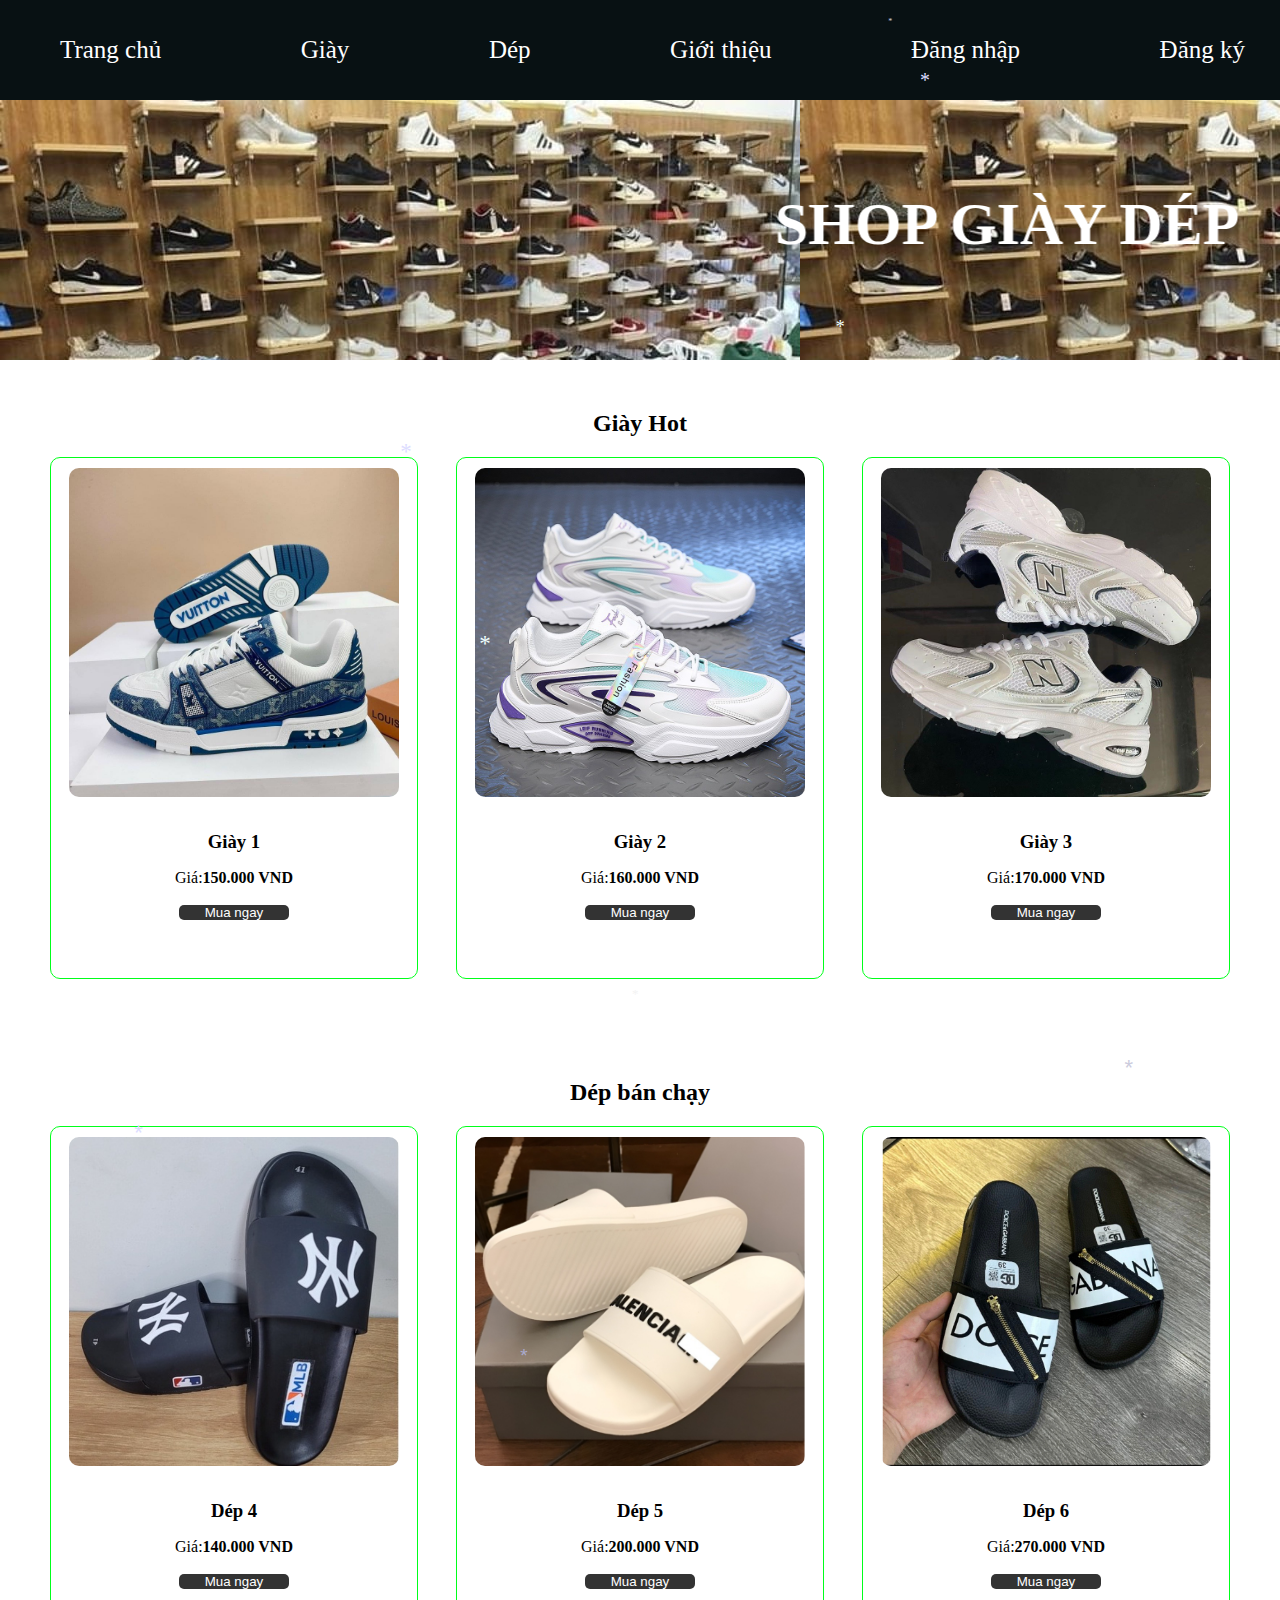
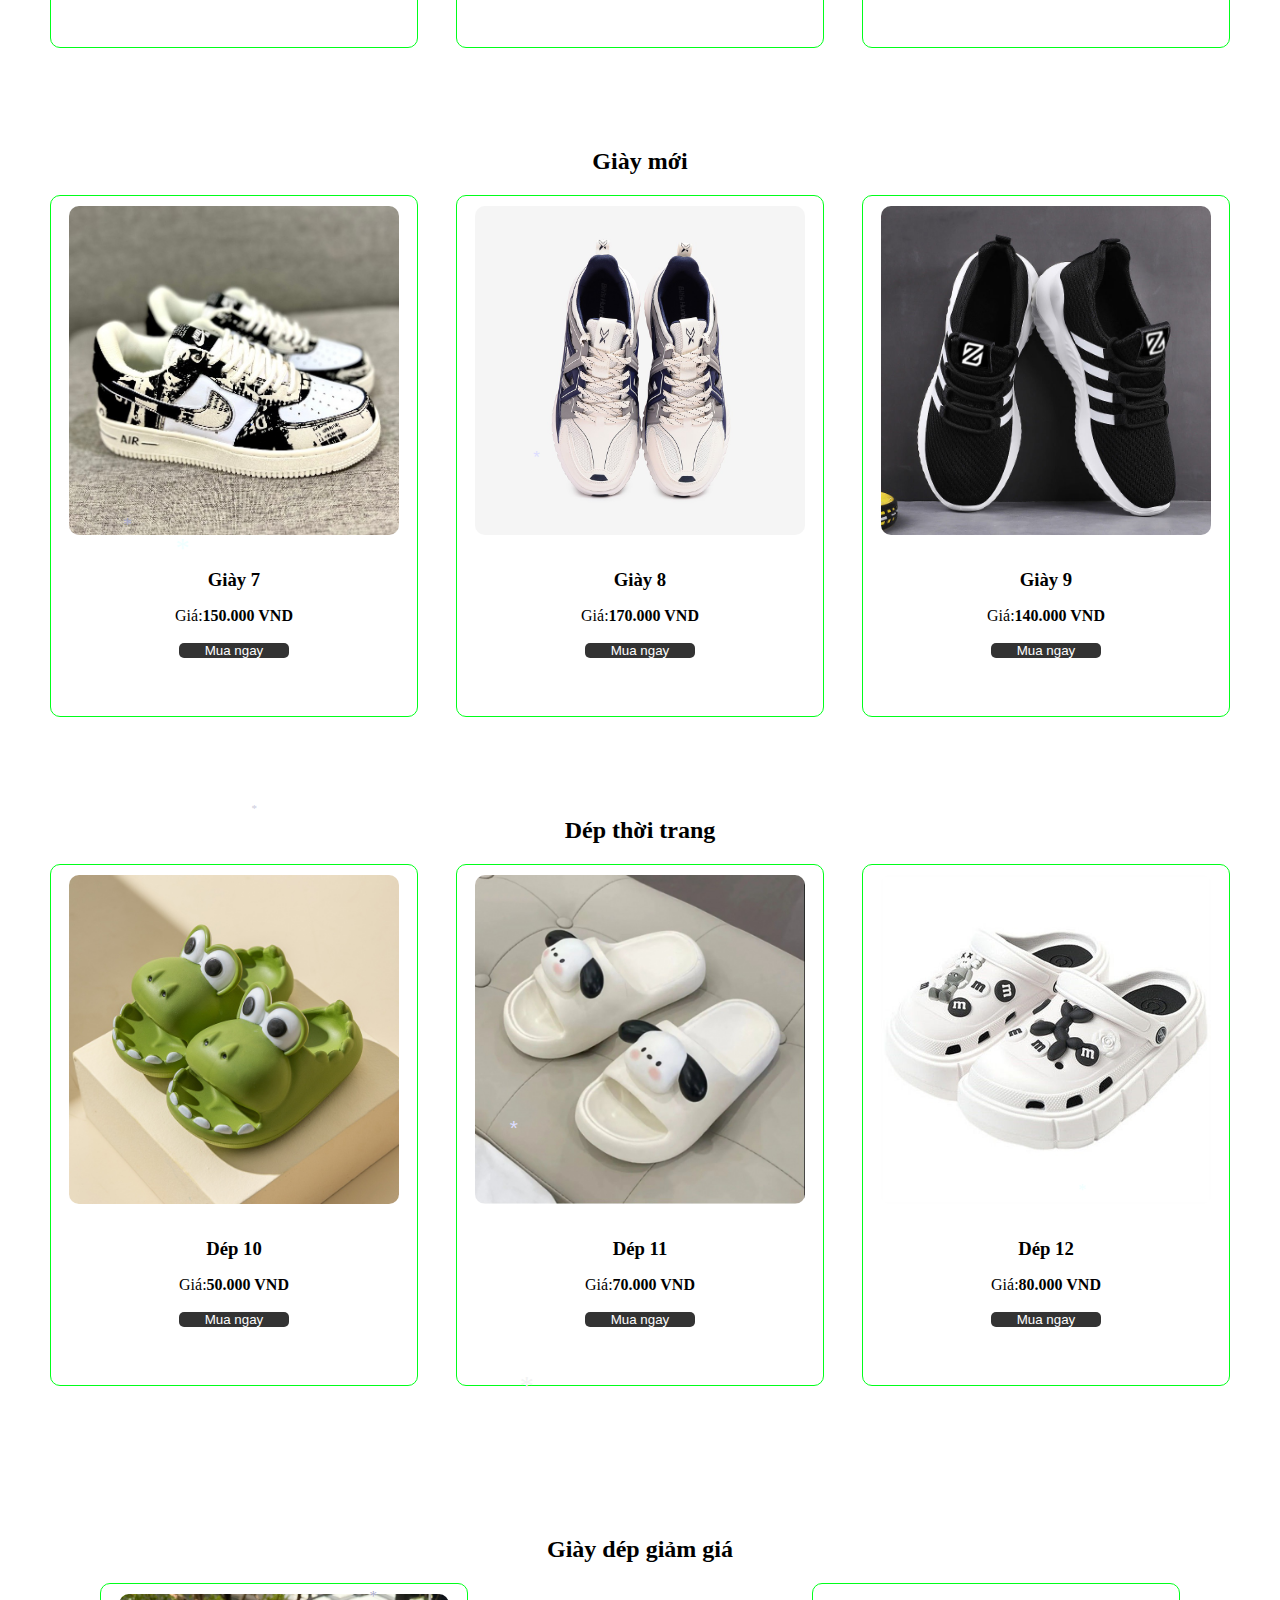
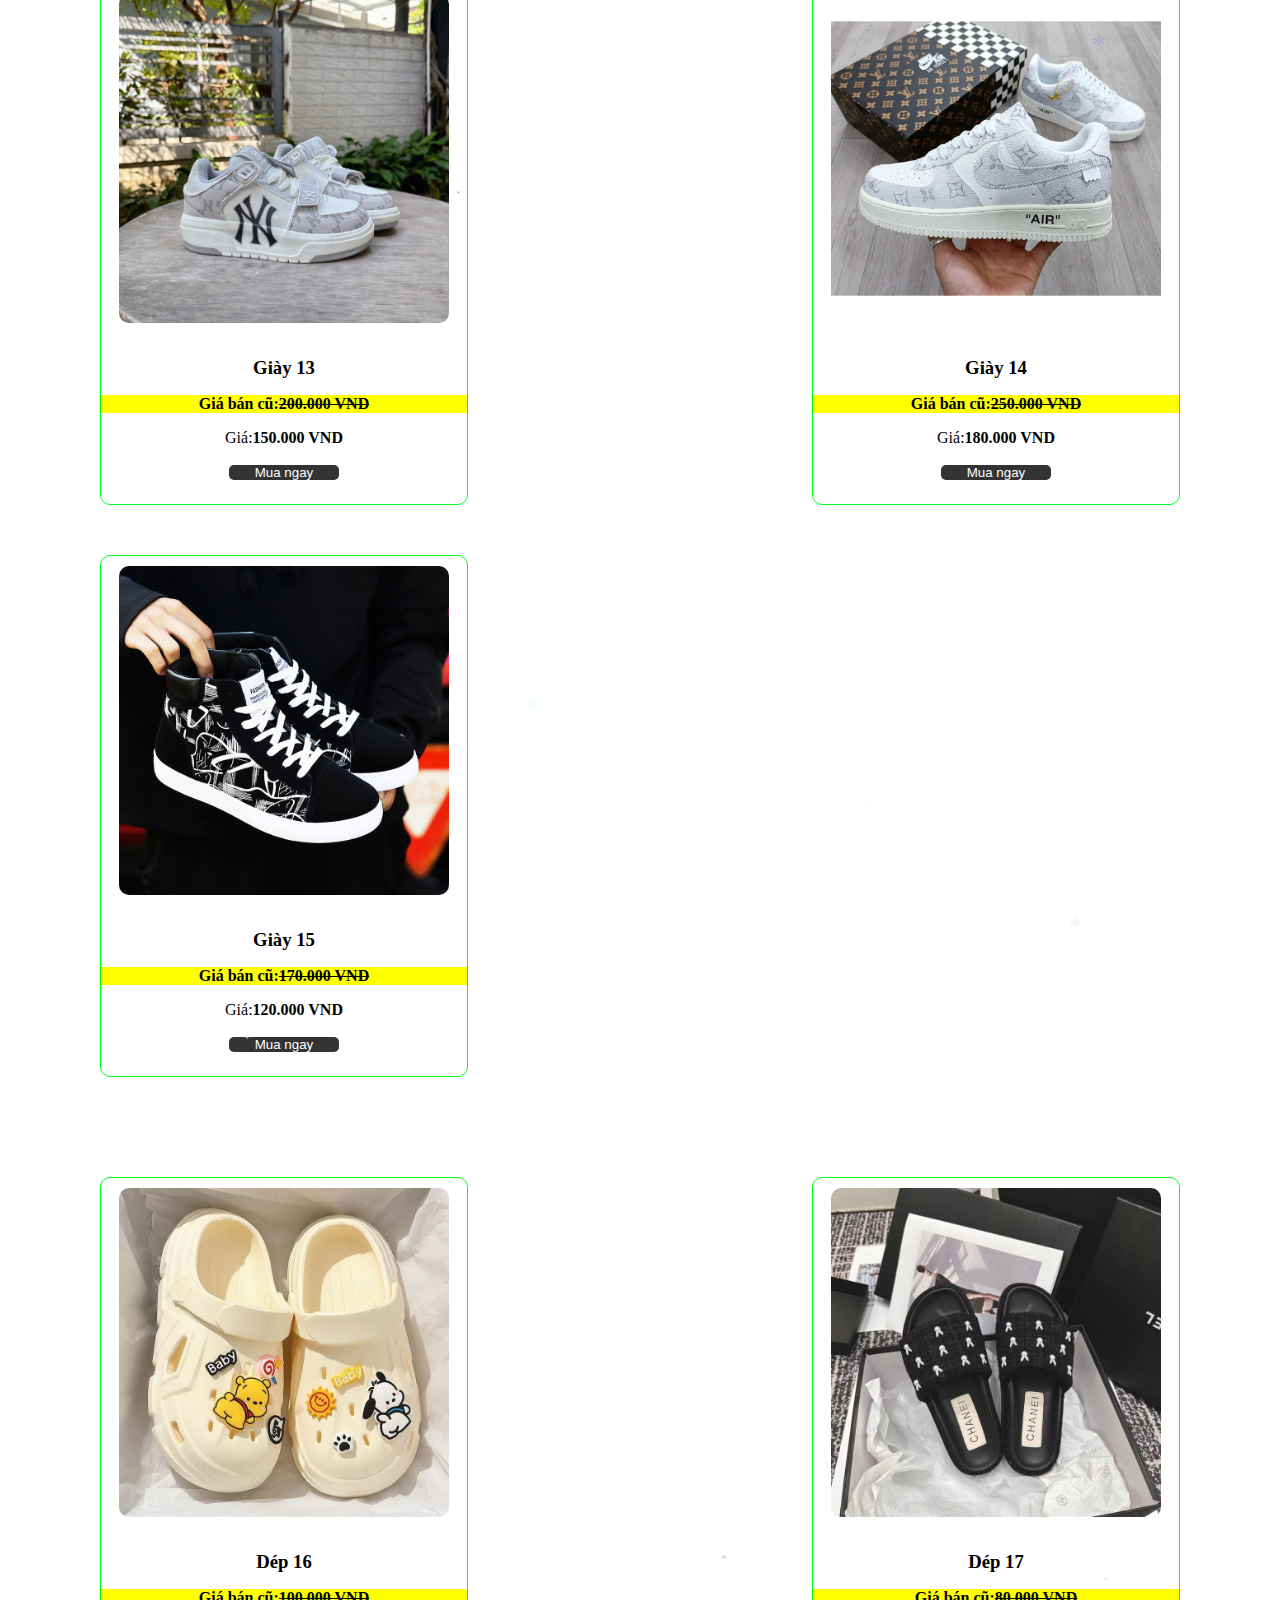
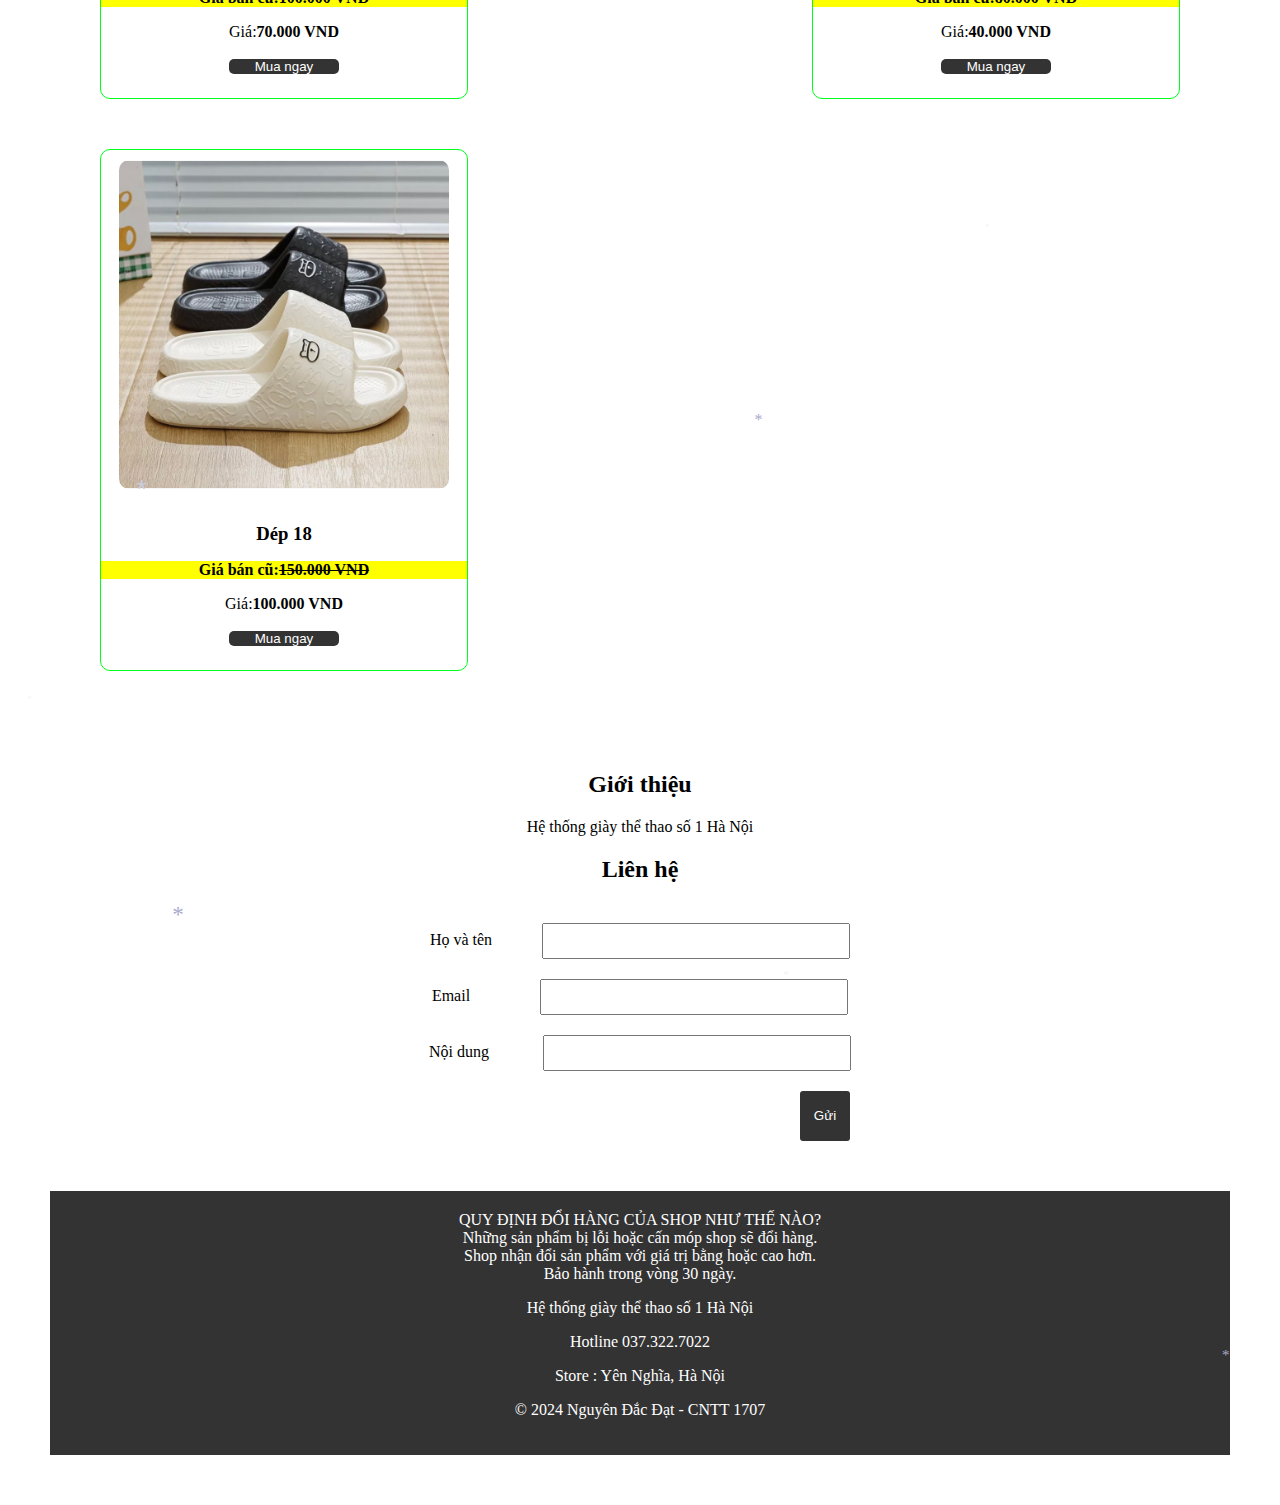
==== index.html @ 8111c7f2 "add_fileweb_giaydep" ====
<!DOCTYPE html>
<html lang="en">
<head>
    <meta charset="UTF-8">
    <meta name="viewport" content="width=device-width, initial-scale=1.0">
    <title>Shopdaydepcuadat</title>
    <link rel="stylesheet" href="moi.css">
    <script src="moi.js"></script>
</head>
<body>
        <header>
        <nav class="menu">
            <ul>
                <li><a href="index.html">Trang chủ</a></li>
                <li><a href="">Giày</a></li>
                <li><a href="">Dép</a></li>
                <li><a href="">Giới thiệu</a></li>
                <li><a href="dangnhap.html">Đăng nhập</a></li>
                <li><a href="dangki.html">Đăng ký</a></li>
            </ul>
        </nav>
    </header>
    <div class="header">
        <p class="name_banner"><marquee behavior=Alternate>SHOP GIÀY DÉP</marquee></p>
       
    </div>
        <main>
            <section class="s1">
                <h2>Giày Hot</h2>
                <div class="sps">
                <div class="sp">
                    <img src="./anh1.jpg" alt="">
                    <h3>Giày 1</h3>
                    <p>Giá:<b>150.000 VND</b></p>
                    <button>Mua ngay</button>
                </div>
                <div class="sp">
                    <img src="./anh2.jpg" alt="">
                    <h3>Giày 2</h3>
                    <p>Giá:<b>160.000 VND</b></p>
                    <button>Mua ngay</button>
                </div>
                <div class="sp">
                    <img src="./anh3.jpg" alt="">
                    <h3>Giày 3</h3>
                    <p>Giá:<b>170.000 VND</b></p>
                    <button>Mua ngay</button>
                </div>
            </div>
            </section>
            <section class="s1">
                <h2>Dép bán chạy</h2>
                <div class="sps">
                <div class="sp">
                    <img src="./anh4.jpg" alt="">
                    <h3>Dép 4</h3>
                    <p>Giá:<b>140.000 VND</b></p>
                    <button>Mua ngay</button>
                </div>
                <div class="sp">
                    <img src="./anh5.jpg" alt="">
                    <h3>Dép 5</h3>
                    <p>Giá:<b>200.000 VND</b></p>
                    <button>Mua ngay</button>
                </div>
                <div class="sp">
                    <img src="./anh6.jpg" alt="">
                    <h3>Dép 6</h3>
                    <p>Giá:<b>270.000 VND</b></p>
                    <button>Mua ngay</button>
                </div>
            </div>
            </section>
            <section class="s1">
                <h2>Giày mới</h2>
                <div class="sps">
                <div class="sp">
                    <img src="./anh7.jpg" alt="">
                    <h3>Giày 7</h3>
                    <p>Giá:<b>150.000 VND</b></p>
                    <button>Mua ngay</button>
                </div>
                <div class="sp">
                    <img src="./anh8.jpg" alt="">
                    <h3>Giày 8</h3>
                    <p>Giá:<b>170.000 VND</b></p>
                    <button>Mua ngay</button>
                </div>
                <div class="sp">
                    <img src="./anh9.jpg" alt="">
                    <h3>Giày 9</h3>
                    <p>Giá:<b>140.000 VND</b></p>
                    <button>Mua ngay</button>
                </div>
            </div>
            </section>
            <section class="s1">
                <h2> Dép thời trang</h2>
                <div class="sps">
                <div class="sp">
                    <img src="./anh10.jpg" alt="">
                    <h3>Dép 10</h3>
                    <p>Giá:<b>50.000 VND</b></p>
                    <button>Mua ngay</button>
                </div>
                <div class="sp">
                    <img src="./anh11.jpg" alt="">
                    <h3>Dép 11</h3>
                    <p>Giá:<b>70.000 VND</b></p>
                    <button>Mua ngay</button>
                </div>
                <div class="sp">
                    <img src="./anh12.jpg" alt="">
                    <h3>Dép 12</h3>
                    <p>Giá:<b>80.000 VND</b></p>
                    <button>Mua ngay</button>
                </div>
            </div>
            </section>
            <main>
            <section class="s1">
                    <h2>Giày dép giảm giá</h2>
                    <div class="sps">
                    <div class="sp">
                        <img src="./anh13.jpg" alt="">
                        <h3>Giày 13</h3>
                        <p class="giacu">Giá bán cũ:<s>200.000 VND</s></p>
                        <p>Giá:<b>150.000 VND</b></p>
                        <button>Mua ngay</button>
                    </div>
                    <div class="sp">
                        <img src="./anh14.jpg" alt="">
                        <h3>Giày 14</h3>
                        <p class="giacu">Giá bán cũ:<s>250.000 VND</s></p>
                        <p>Giá:<b>180.000 VND</b></p>
                        <button>Mua ngay</button>
                    </div>
                    <div class="sp">
                        <img src="./anh15.jpg" alt="">
                        <h3>Giày 15</h3>
                        <p class="giacu">Giá bán cũ:<s>170.000 VND</s></p>
                        <p>Giá:<b>120.000 VND</b></p>
                        <button>Mua ngay</button>
                    </div>
                </div>
                </section>
                <section class="s1">
                    <div class="sps">
                    <div class="sp">
                        <img src="./anh16.jpg" alt="">
                        <h3>Dép 16</h3>
                        <p class="giacu">Giá bán cũ:<s>100.000 VND</s></p>
                        <p>Giá:<b>70.000 VND</b></p>
                        <button>Mua ngay</button>
                    </div>
                    <div class="sp">
                        <img src="./anh17.jpg" alt="">
                        <h3>Dép 17</h3>
                        <p class="giacu">Giá bán cũ:<s>80.000 VND</s></p>
                        <p>Giá:<b>40.000 VND</b></p>
                        <button>Mua ngay</button>
                    </div>
                    <div class="sp">
                        <img src="./anh18.jpg" alt="">
                        <h3>Dép 18</h3>
                        <p class="giacu">Giá bán cũ:<s>150.000 VND</s></p>
                        <p>Giá:<b>100.000 VND</b></p>
                        <button>Mua ngay</button>
                    </div>
                </div>
                </section>
            <section class="s2">
                <h2>Giới thiệu</h2>
                <p>Hệ thống giày thể thao số 1 Hà Nội</p>
            </section>
            <section class="s2">
                <h2>Liên hệ</h2>
                <forn>
                    Họ và tên<input type="text" name="fname" id="fname"><br>
                    Email<input type="email" name="email" id="email"><br>
                    Nội dung<input type="text" name="message" id="message"><br>
                    <button>Gửi</button>
                </forn>
            </section>
        </main>
        <footer>
            QUY ĐỊNH ĐỔI HÀNG CỦA SHOP NHƯ THẾ NÀO? <br>
            Những sản phẩm bị lỗi hoặc cấn móp shop sẽ đổi hàng. <br>
            Shop nhận đổi sản phẩm với giá trị bằng hoặc cao hơn. <br>
            Bảo hành trong vòng 30 ngày. <br></td>
        <td><p>Hệ thống giày thể thao số 1 Hà Nội</p>
            <p>Hotline 037.322.7022</p>
            <p>Store : Yên Nghĩa, Hà Nội</p>
            <p>&copy; 2024 Nguyên Đắc Đạt - CNTT 1707</p>
        </footer>
</body>
</html>
---- moi.css ----
body{
            padding: 0;
            margin: 0;
            box-sizing: border-box;
        
        }
        header{

            background-color: rgb(8, 17, 19);
            color: antiquewhite;
            padding: 20px;
            }
        .name_banner{
            font-size: 60px;
            font-weight: bold;
            color: white;
        }
        .header{
            background-image: url(./anh19.jpg);    
            width: 100%;
            height: 200px;
            text-align: center;
            padding: 30px;
        }
        .login-container {
            background-color: #fff;
            padding: 160px;
            box-shadow: 0 0 10px rgba(0, 0, 0, 0.1);
          }
          
          .login-form {
            max-width: 300px;
            margin: auto;
          }
          
          .login-form h2 {
            margin-bottom: 20px;
          }
          
          .input-group {
            margin-bottom: 15px;
          }
          
          .input-group label {
            display: block;
            margin-bottom: 5px;
          }
          
          .input-group input {
            width: 100%;
            padding: 10px;
            border: 1px solid #ccc;
            border-radius: 3px;
          }
          
          button {
            width: 30%;
            padding: 10px;
            background-color: #007bff;
            color: #fff;
            border: none;
            border-radius: 3px;
            cursor: pointer;
          }
          
          button:hover {
            background-color: #0056b3;
          }
        .hl1{color: yellowgreen;
            background-color: darkred;
            border: 1px blue dashed;
            width: 500px; height: 50px;
            text-align: center;
            margin: 0px auto;
            font-size: 16px;
            padding: 55px 15px 20px 15px;
            font-weight: bold;
            border-radius: 10px;}
        .menu ul{
            list-style-type: none;
            display: flex;
            justify-content: space-between;
        }
        .menu ul li{
            margin-right: 15px;
            font-size: 25px;
        }
        .menu ul li:hover{
            background-color: aqua;
            border-radius: 10px;
            padding: 10px;
        }
        .menu ul li a:hover{
            cursor: pointer;
        }
        header h1{
            margin: 30px 15px 10px 0;
            text-align: center;
            font-size: 40px
        }
        main{
            padding: 50px;
        }
        
        .s1{
            margin-bottom: 50px;
        }
        .s1 p{
            text-align: center;
        }
        .s1 h2{
            text-align: center;
            margin:  0 0 20px;
        }
        .sps{
            display: flex;
            flex-wrap: wrap;
            justify-content: space-between;
        }
        .sp{
            width: calc(33.33%-20px);
            margin-bottom: 50px;
            text-align: center;
            border: 1px solid rgb(0, 255, 26);
            border-radius: 10px;
            width: 366px;
            height: 520px;
        }
        .sp:hover{
            background-color: yellowgreen;
        }
        .sp img{
            width: 90%;
            margin-top: 10px;
            margin-bottom: 20px;
            border-radius: 10px;
        }
        .sp h3{
            margin: 10px 0;
        }
        .sp button{
            background-color: #333;
            color: #fff;
            border: none;
            padding: 0px 10px;
            border-radius: 5px;
            cursor: pointer;
        }
        .sp button:hover{
            background-color: red;
        }
        .s2{
            text-align: center;
        }
        .s2 forn input{
            margin-left: 50px;
            width: 300px;
            height: 30px;
            margin-top: 20px;
        }
        #email{
            margin-left: 70px;
        }
        #message{
            margin-left: 54px;
        }
        #fname{
            margin-left: 50px;
        }
        .s2 forn button{
            background-color: #333;
            color: #fff;
            margin-top: 20px;
            width: 50px;
            height: 50px;
            margin-left: 370px;
            cursor: pointer;
        }
        .s2 button:hover{
            background-color: red;
            color: white;
        }
        a{
            text-decoration: none;
            color: #fff;
        }
        .giacu{background-color: yellow; font-weight: bold;}
    footer{
        background-color: #333;
        color: #fff;
        padding: 20px;
        text-align: center;
    }
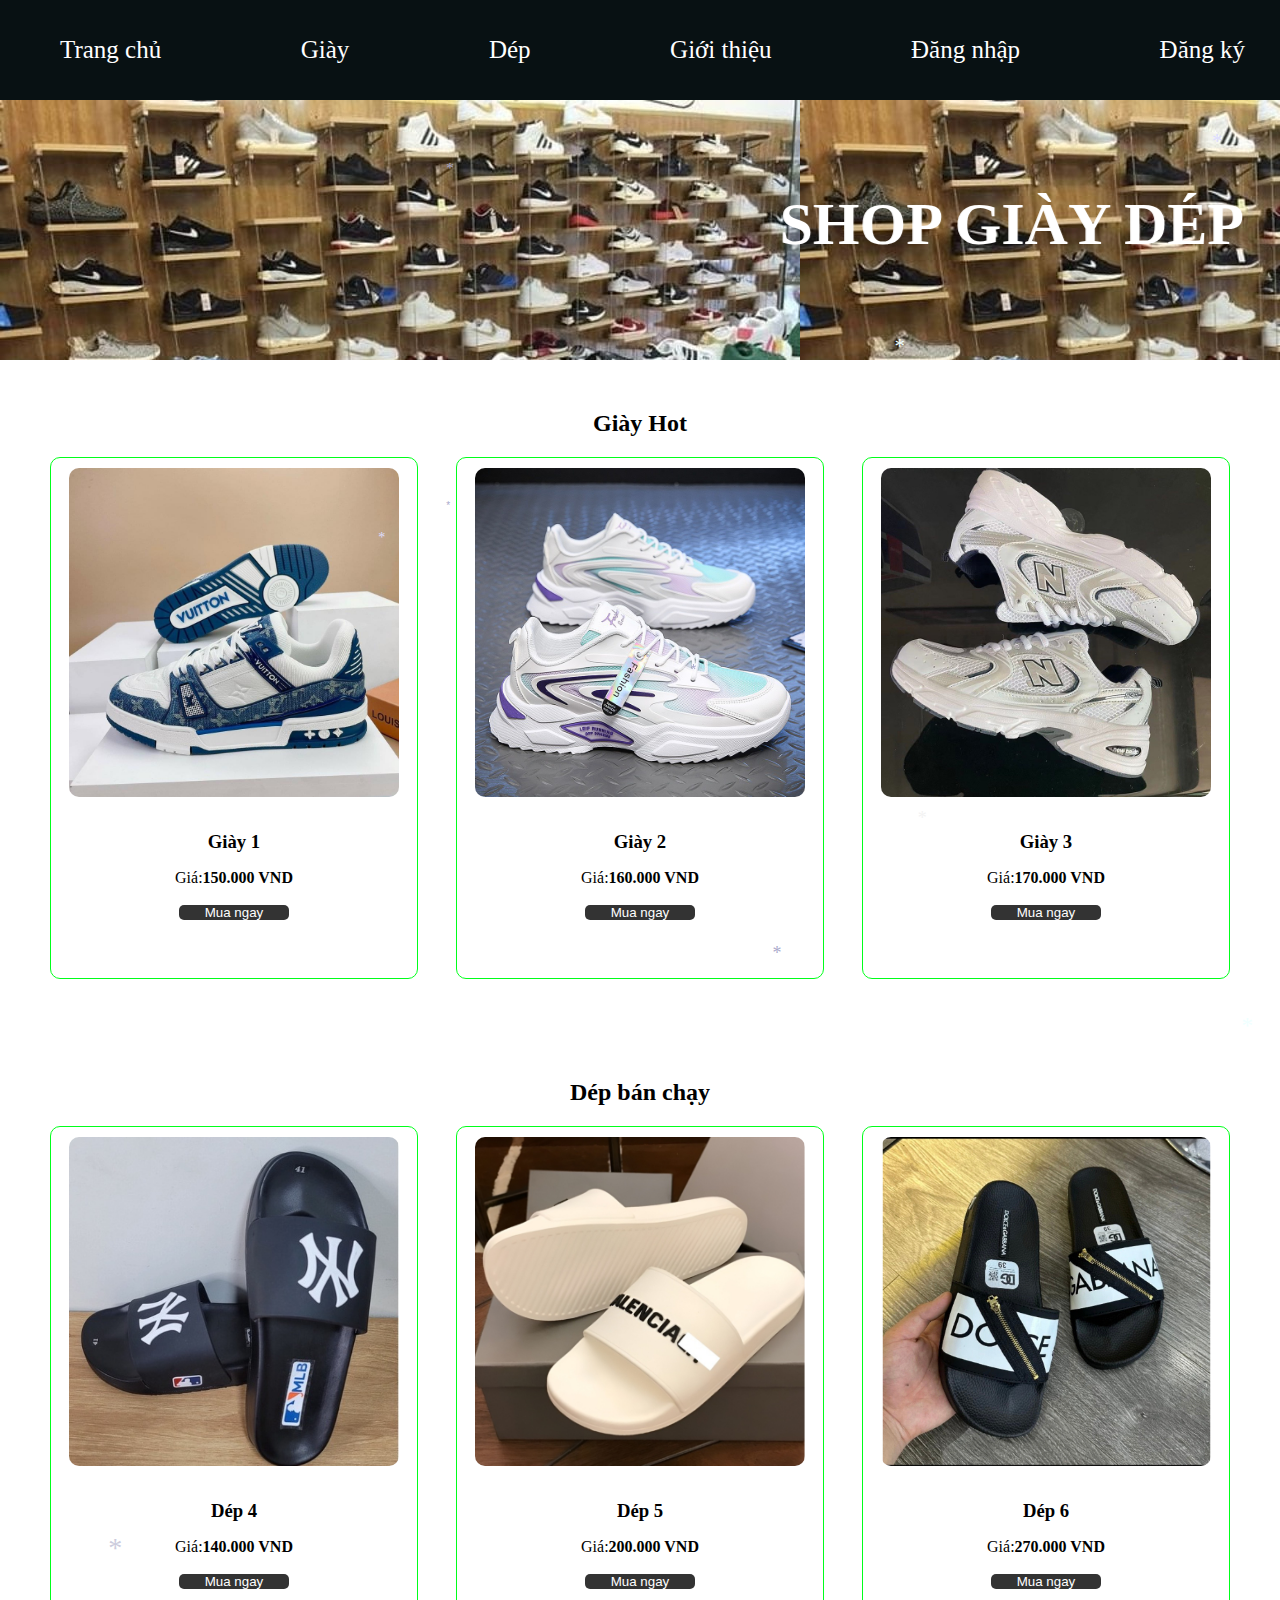
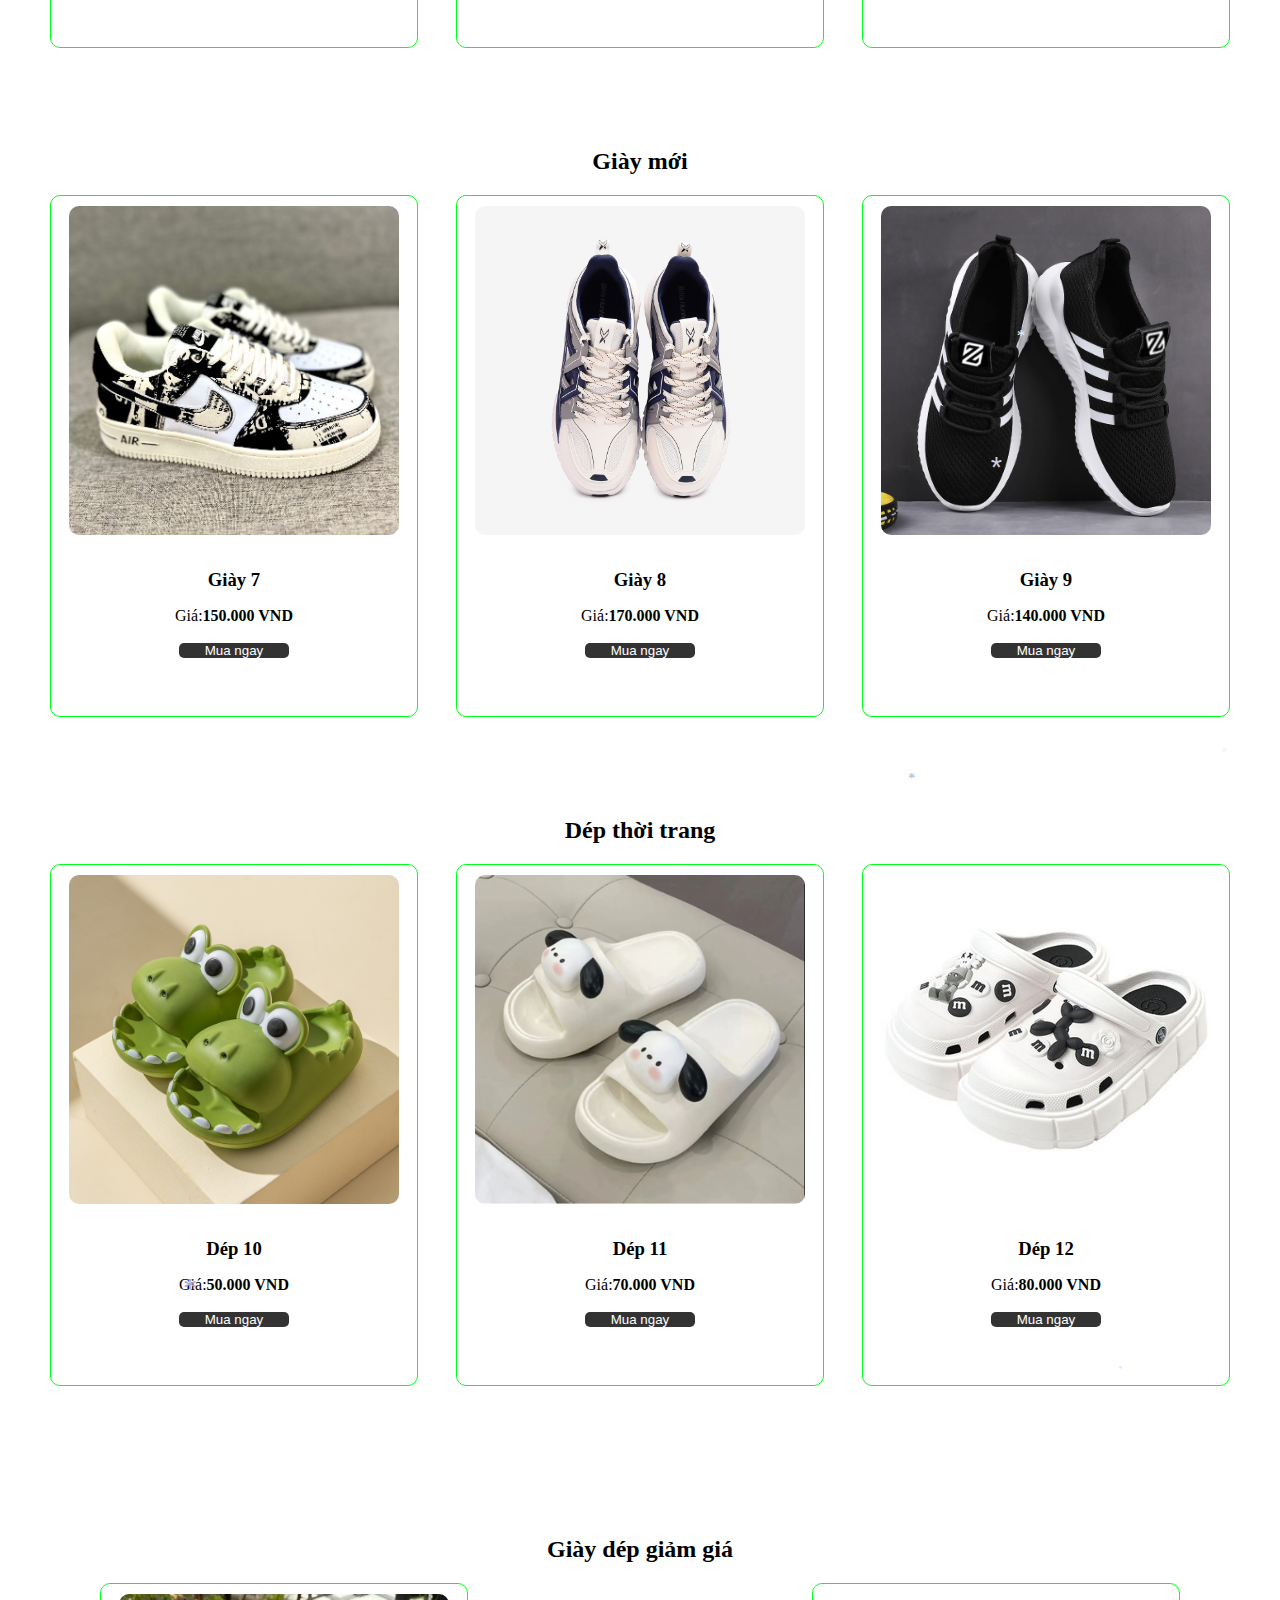
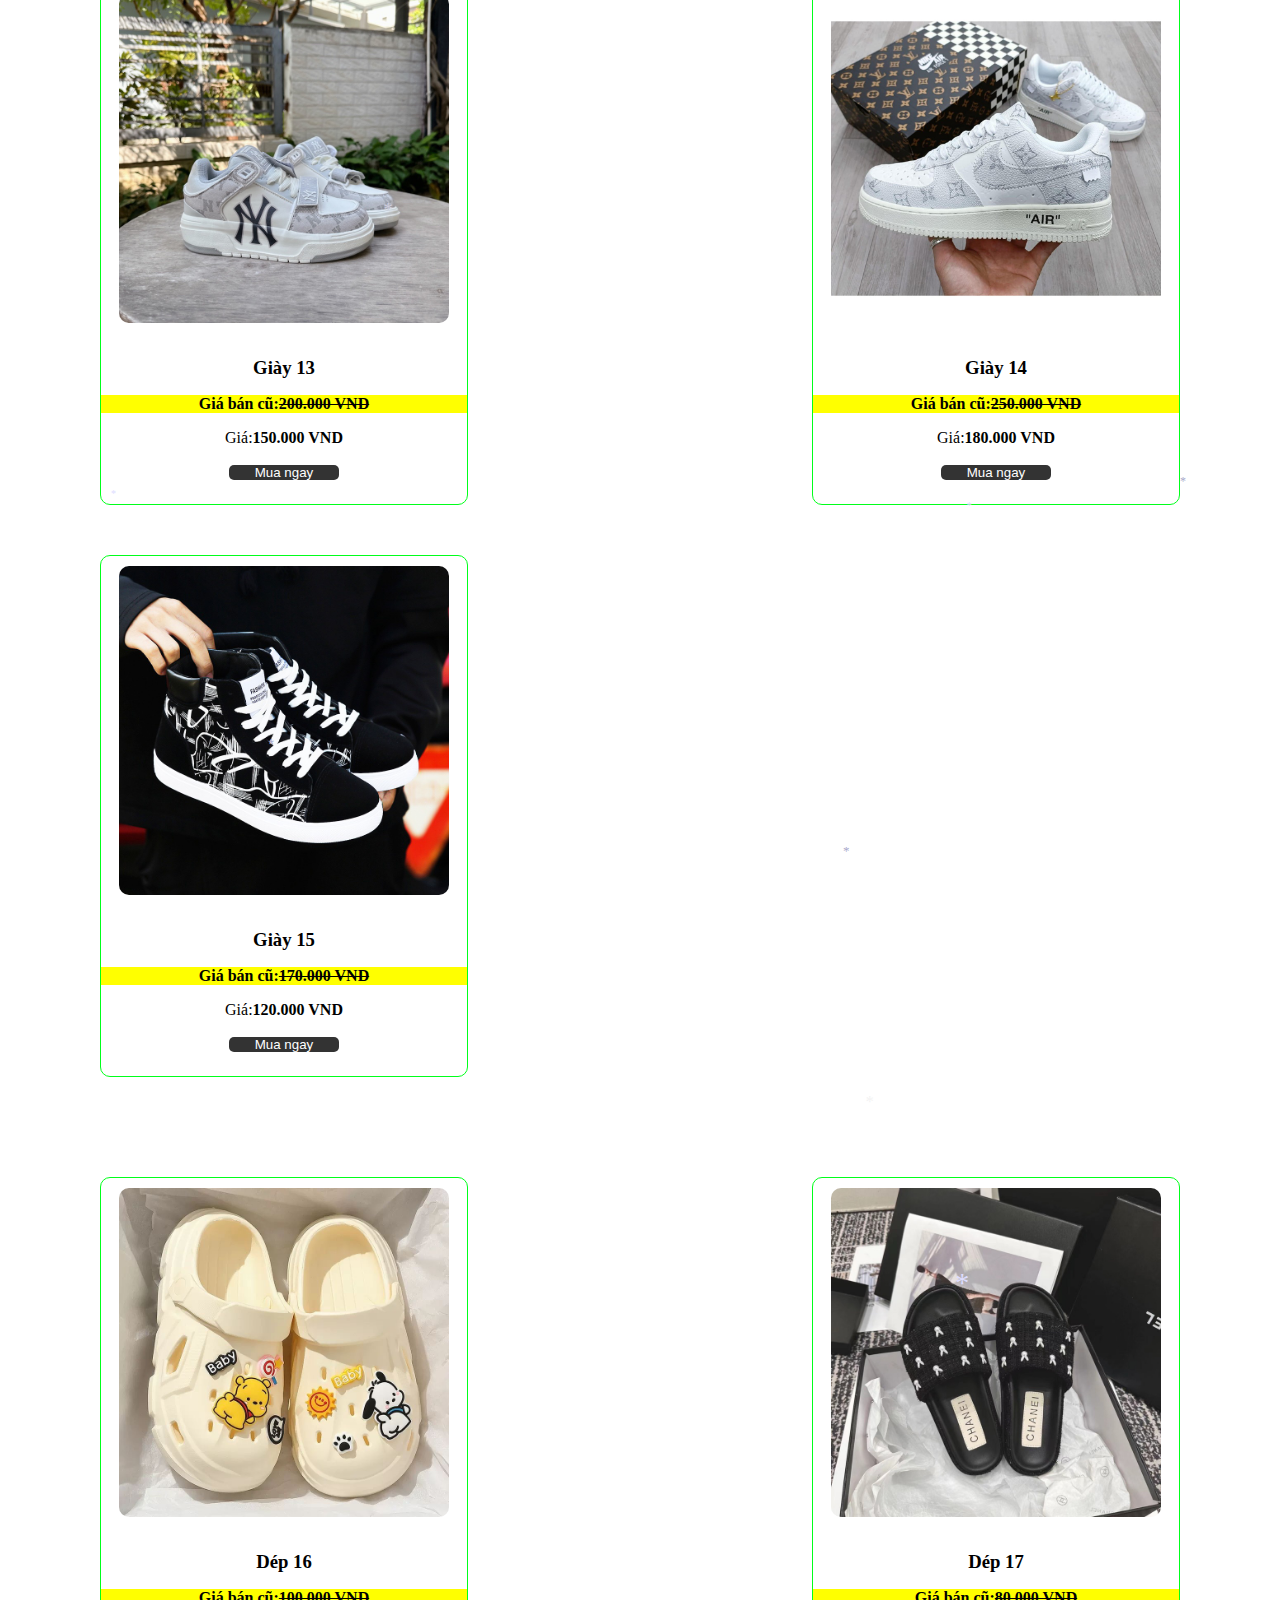
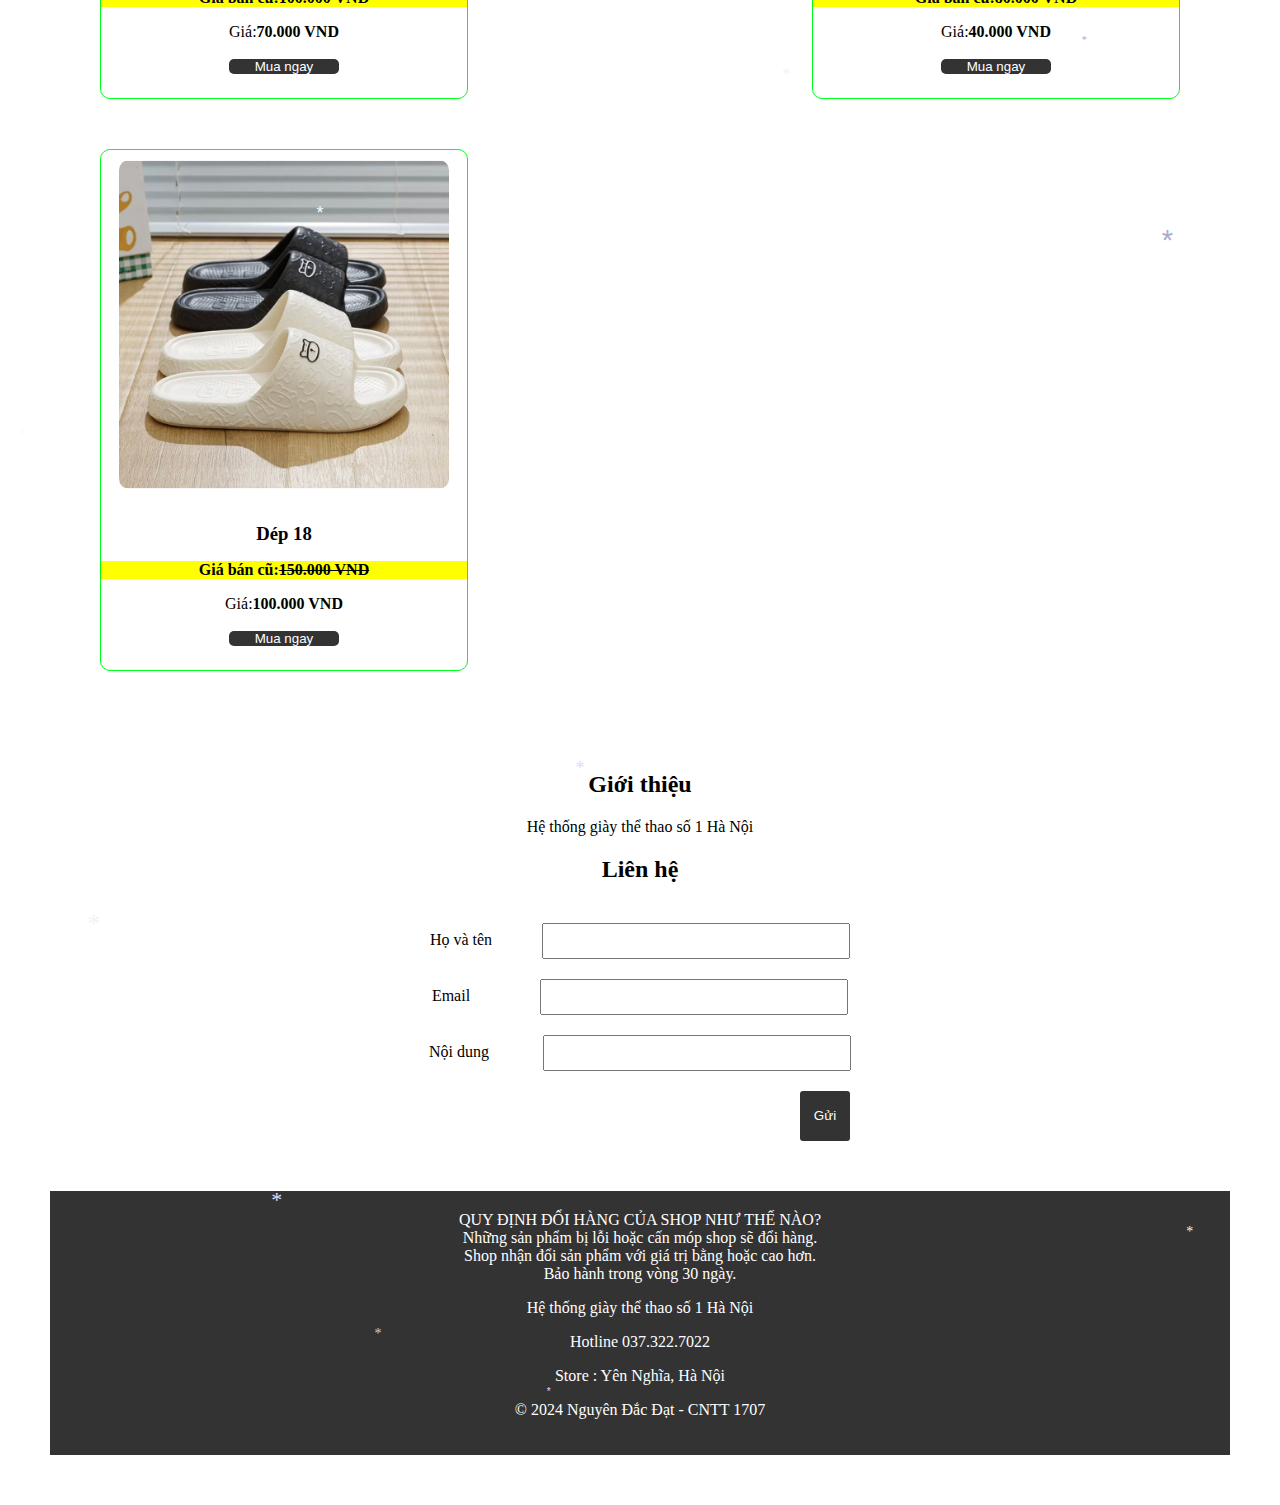
==== commit 316b75b4: "Update index.html" ====
--- a/index.html
+++ b/index.html
@@ -3,7 +3,7 @@
 <head>
     <meta charset="UTF-8">
     <meta name="viewport" content="width=device-width, initial-scale=1.0">
-    <title>Shopdaydepcuadat</title>
+    <title>Shopgiaydepcuadat</title>
     <link rel="stylesheet" href="moi.css">
     <script src="moi.js"></script>
 </head>
@@ -194,4 +194,4 @@
             <p>&copy; 2024 Nguyên Đắc Đạt - CNTT 1707</p>
         </footer>
 </body>
-</html>+</html>
